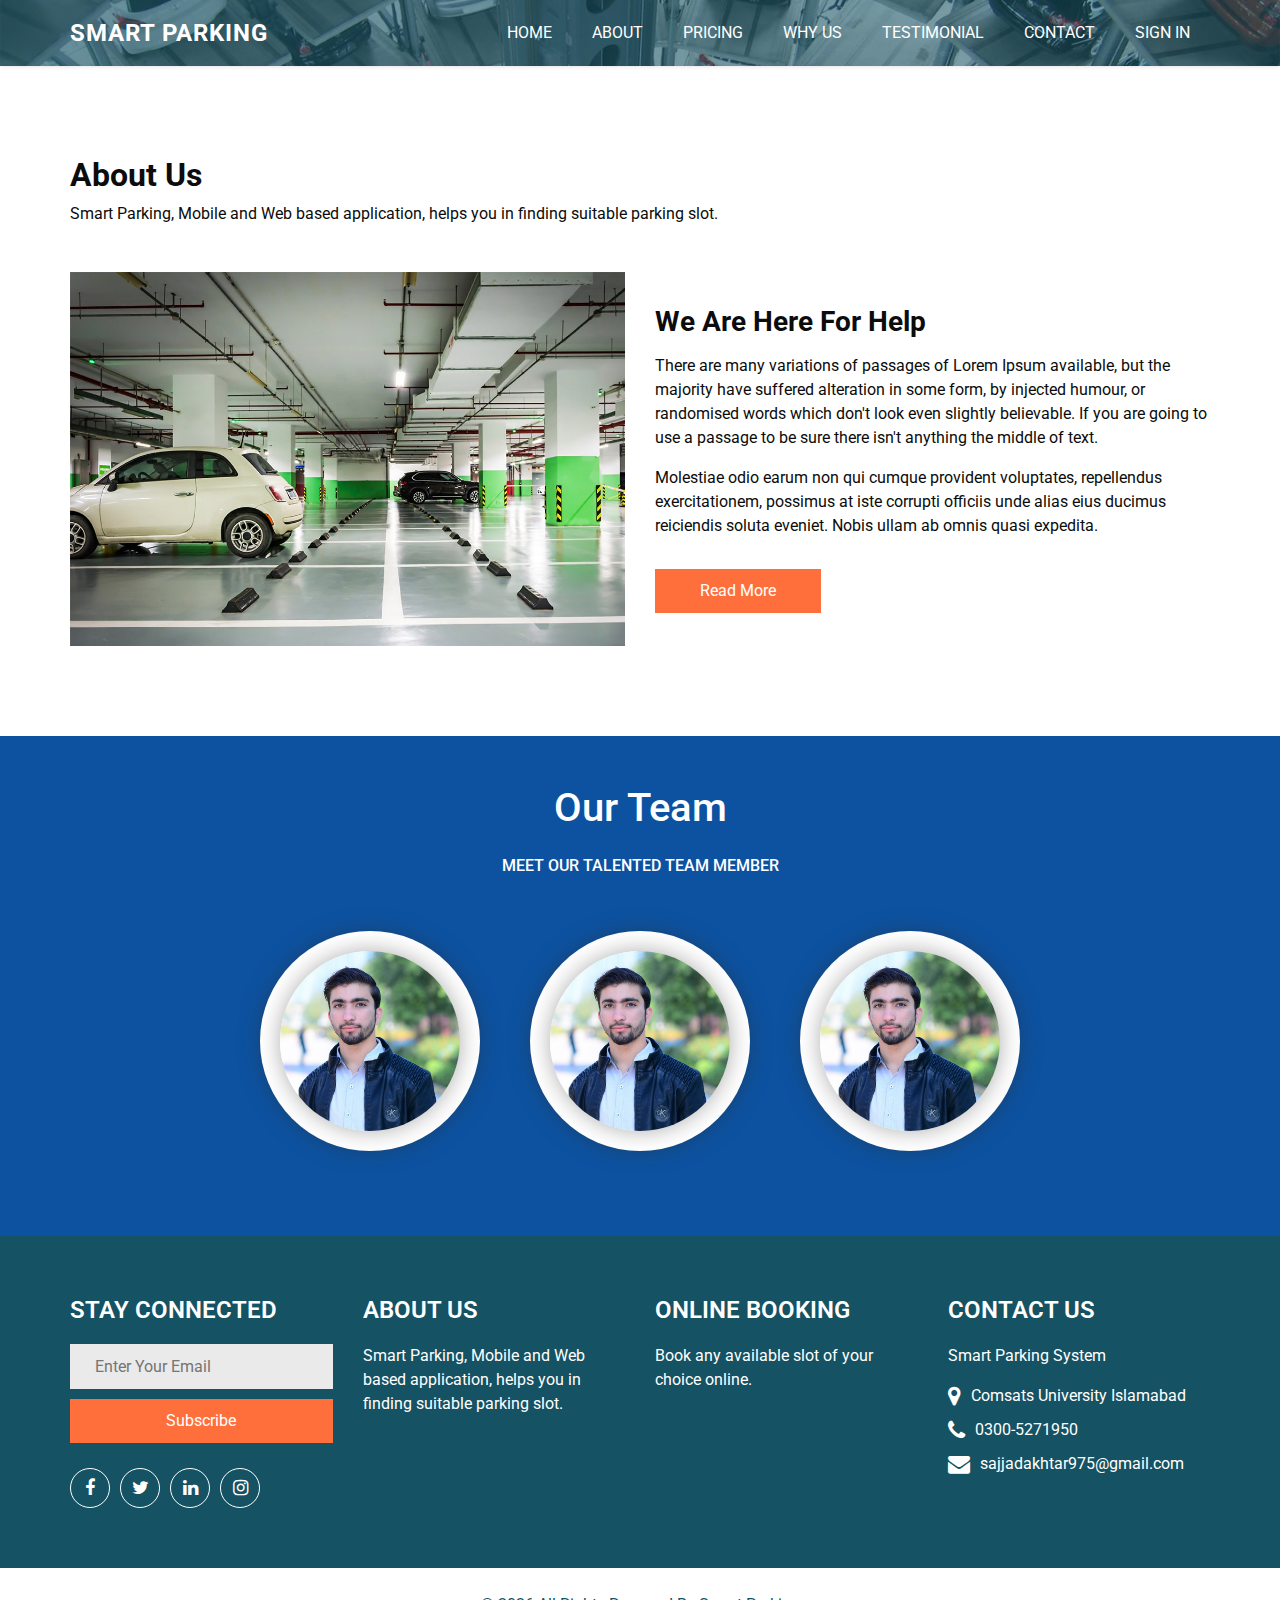
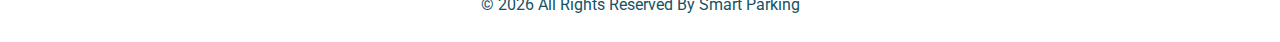
==== about.html @ 368580b0 "Smart Parking" ====
<!DOCTYPE html>
<html>

<head>
  <!-- Basic -->
  <meta charset="utf-8" />
  <meta http-equiv="X-UA-Compatible" content="IE=edge" />
  <!-- Mobile Metas -->
  <meta name="viewport" content="width=device-width, initial-scale=1, shrink-to-fit=no" />
  <!-- Site Metas -->
  <meta name="keywords" content="" />
  <meta name="description" content="" />
  <meta name="author" content="" />
  <link rel="shortcut icon" href="images/logo.png" type="image/x-icon">

  <title>Smart Parking</title>


  <!-- bootstrap core css -->
  <link rel="stylesheet" type="text/css" href="css/bootstrap.css" />

  <!-- fonts style -->
  <link href="https://fonts.googleapis.com/css2?family=Roboto:wght@400;500;700;900&display=swap" rel="stylesheet">

  <!-- nice selecy -->
  <link rel="stylesheet" href="css/nice-select.min.css">

  <!--owl slider stylesheet -->
  <link rel="stylesheet" type="text/css" href="https://cdnjs.cloudflare.com/ajax/libs/OwlCarousel2/2.3.4/assets/owl.carousel.min.css" />

  <!-- font awesome style -->
  <link href="css/font-awesome.min.css" rel="stylesheet" />

  <!-- Custom styles for this template -->
  <link href="css/style.css" rel="stylesheet" />
  <!-- responsive style -->
  <link href="css/responsive.css" rel="stylesheet" />

</head>

<body class="sub_page">

  <div class="hero_area">
    <div class="bg-box">
      <img src="images/slider-bg.jpg" alt="">
    </div>
    <!-- header section strats -->
    <header class="header_section">
      <div class="container">
        <nav class="navbar navbar-expand-lg custom_nav-container ">
          <a class="navbar-brand" href="index.html">
            <span>
              Smart Parking
            </span>
          </a>

          <button class="navbar-toggler" type="button" data-toggle="collapse" data-target="#navbarSupportedContent" aria-controls="navbarSupportedContent" aria-expanded="false" aria-label="Toggle navigation">
            <span class=""> </span>
          </button>

          <div class="collapse navbar-collapse" id="navbarSupportedContent">
            <ul class="navbar-nav  ">
              <li class="nav-item ">
                <a class="nav-link" href="index.html">Home <span class="sr-only">(current)</span></a>
              </li>
              <li class="nav-item">
                <a class="nav-link" href="about.html"> About</a>
              </li>
              <li class="nav-item">
                <a class="nav-link" href="pricing.html">Pricing</a>
              </li>
              <li class="nav-item">
                <a class="nav-link" href="why.html">Why Us</a>
              </li>
              <li class="nav-item">
                <a class="nav-link" href="testimonial.html">Testimonial</a>
              </li>
              <li class="nav-item">
                <a class="nav-link" href="contact.html">Contact</a>
              </li>
              <li class="nav-item">
                <a class="nav-link" href="http://localhost:3000/session/signin">Sign In</a>
              </li>
            </ul>
          </div>
        </nav>
      </div>
    </header>
    <!-- end header section -->
  </div>

  <!-- about section -->

  <section class="about_section layout_padding">
    <div class="container  ">
      <div class="heading_container ">
        <h2>
          About Us
        </h2>
        <p>
          Smart Parking, Mobile and Web based application, helps you in finding suitable parking slot.
        </p>
      </div>
      <div class="row">
        <div class="col-lg-6 ">
          <div class="img-box">
            <img src="images/about-img.jpg" alt="">
          </div>
        </div>
        <div class="col-lg-6">
          <div class="detail-box">
            <h3>
              We Are Here For Help
            </h3>
            <p>
              There are many variations of passages of Lorem Ipsum available, but the majority have suffered alteration
              in some form, by injected humour, or randomised words which don't look even slightly believable. If you
              are going to use a passage to be sure there isn't anything
              the middle of text.
            </p>
            <p>
              Molestiae odio earum non qui cumque provident voluptates, repellendus exercitationem, possimus at iste corrupti officiis unde alias eius ducimus reiciendis soluta eveniet. Nobis ullam ab omnis quasi expedita.
            </p>
            <a href="">
              Read More
            </a>
          </div>
        </div>
      </div>
    </div>
  </section>

  <section>
    <div class="myTeamContainer">
      <h1 class="text-white text-center pt-5">Our Team</h1>
      <h6 class="text-white text-center pt-3 pb-5">
        MEET OUR TALENTED TEAM MEMBER
      </h6>
      <div class="myTeam">
        <div class="profile-card">
          <div class="img">
            <img src="images/l.jpg" alt="" />
          </div>
          <div class="caption">
            <h3>Zulfiqar Ali</h3>
            <p>Supervisor</p>
            <div class="social-links">
              <div class="social_box">
                <a href="">
                  <i class="fa fa-facebook sicons" aria-hidden="true"></i>
                </a>
                <a href="">
                  <i class="fa fa-twitter sicons" aria-hidden="true"></i>
                </a>
                <a href="">
                  <i class="fa fa-linkedin sicons" aria-hidden="true"></i>
                </a>
                <a href="">
                  <i class="fa fa-instagram sicons" aria-hidden="true"></i>
                </a>
              </div>
            </div>
          </div>
        </div>
        <div class="profile-card">
          <div class="img">
            <img src="images/l.jpg" alt="" />
          </div>
          <div class="caption">
            <h3>Sajjad Akhtar</h3>
            <p>Full Stack Developer</p>
            <div class="social-links">
              <div class="social_box">
                <a href="">
                  <i class="fa fa-facebook sicons" aria-hidden="true"></i>
                </a>
                <a href="">
                  <i class="fa fa-twitter sicons" aria-hidden="true"></i>
                </a>
                <a href="">
                  <i class="fa fa-linkedin sicons" aria-hidden="true"></i>
                </a>
                <a href="">
                  <i class="fa fa-instagram sicons" aria-hidden="true"></i>
                </a>
              </div>
            </div>
          </div>
        </div>
        <div class="profile-card">
          <div class="img">
            <img src="images/l.jpg" alt="" />
          </div>
          <div class="caption">
            <h3>Umair Banaras</h3>
            <p>Android Developer</p>
            <div class="social-links">
              <div class="social_box">
                <a href="">
                  <i class="fa fa-facebook sicons" aria-hidden="true"></i>
                </a>
                <a href="">
                  <i class="fa fa-twitter sicons" aria-hidden="true"></i>
                </a>
                <a href="">
                  <i class="fa fa-linkedin sicons" aria-hidden="true"></i>
                </a>
                <a href="">
                  <i class="fa fa-instagram sicons" aria-hidden="true"></i>
                </a>
              </div>
            </div>
          </div>
        </div>
      </div>
    </div>
  </section>

  <!-- end about section -->

  <section class="info_section ">

    <div class="container">
      <div class="info_top ">
        <div class="row ">
          <div class="col-md-6 col-lg-3 info_col">
            <div class="info_form">
              <h4>
                Stay Connected
              </h4>
              <form action="">
                <input type="text" placeholder="Enter Your Email" />
                <button type="submit">
                  Subscribe
                </button>
              </form>
              <div class="social_box">
                <a href="">
                  <i class="fa fa-facebook" aria-hidden="true"></i>
                </a>
                <a href="">
                  <i class="fa fa-twitter" aria-hidden="true"></i>
                </a>
                <a href="">
                  <i class="fa fa-linkedin" aria-hidden="true"></i>
                </a>
                <a href="">
                  <i class="fa fa-instagram" aria-hidden="true"></i>
                </a>
              </div>
            </div>
          </div>
          <div class="col-md-6 col-lg-3 info_col ">
            <div class="info_detail">
              <h4>
                About Us
              </h4>
              <p>
                Smart Parking, Mobile and Web based application, helps you in finding suitable parking slot.
              </p>
            </div>
          </div>
          <div class="col-md-6 col-lg-3 info_col ">
            <div class="info_detail">
              <h4>
                Online Booking
              </h4>
              <p>
                Book any available slot of your choice online.
              </p>
            </div>
          </div>
          <div class="col-md-6 col-lg-3 info_col">
            <h4>
              Contact us
            </h4>
            <p>
              Smart Parking System
            </p>
            <div class="contact_nav">
              <a href="">
                <i class="fa fa-map-marker" aria-hidden="true"></i>
                <span>
                  Comsats University Islamabad
                </span>
              </a>
              <a href="">
                <i class="fa fa-phone" aria-hidden="true"></i>
                <span>
                  0300-5271950
                </span>
              </a>
              <a href="">
                <i class="fa fa-envelope" aria-hidden="true"></i>
                <span>
                  sajjadakhtar975@gmail.com
                </span>
              </a>
            </div>
          </div>
        </div>
      </div>
    </div>
  </section>
  <!-- end info_section -->
  <!-- footer section -->
  <footer class="footer_section">
    <div class="container">
      <p>
        &copy; <span id="displayYear"></span> All Rights Reserved By
        <a href="https://html.design/">Smart Parking</a>
      </p>
    </div>
  </footer>

  <!-- jQery -->
  <script src="js/jquery-3.4.1.min.js"></script>
  <!-- popper js -->
  <script src="https://cdn.jsdelivr.net/npm/popper.js@1.16.0/dist/umd/popper.min.js" integrity="sha384-Q6E9RHvbIyZFJoft+2mJbHaEWldlvI9IOYy5n3zV9zzTtmI3UksdQRVvoxMfooAo" crossorigin="anonymous">
  </script>
  <!-- nice select -->
  <script src="js/jquery.nice-select.min.js"></script>
  <!-- bootstrap js -->
  <script src="js/bootstrap.js"></script>
  <!-- owl slider -->
  <script src="https://cdnjs.cloudflare.com/ajax/libs/OwlCarousel2/2.3.4/owl.carousel.min.js">
  </script>
  <!-- custom js -->
  <script src="js/custom.js"></script>


</body>

</html>
---- css/style.css ----
body {
  font-family: "Roboto", sans-serif;
  color: #0c0c0c;
  background-color: #ffffff;
  overflow-x: hidden;
}

.layout_padding {
  padding: 90px 0;
}

.layout_padding2 {
  padding: 75px 0;
}

.layout_padding2-top {
  padding-top: 75px;
}

.layout_padding2-bottom {
  padding-bottom: 75px;
}

.layout_padding-top {
  padding-top: 90px;
}

.layout_padding-bottom {
  padding-bottom: 90px;
}

.heading_container {
  display: -webkit-box;
  display: -ms-flexbox;
  display: flex;
  -webkit-box-orient: vertical;
  -webkit-box-direction: normal;
      -ms-flex-direction: column;
          flex-direction: column;
  -webkit-box-align: start;
      -ms-flex-align: start;
          align-items: flex-start;
}

.heading_container h2 {
  position: relative;
  font-weight: bold;
}

.heading_container.heading_center {
  -webkit-box-align: center;
      -ms-flex-align: center;
          align-items: center;
  text-align: center;
}

a,
a:hover,
a:focus {
  text-decoration: none;
}

a:hover,
a:focus {
  color: initial;
}

.btn,
.btn:focus {
  outline: none !important;
  -webkit-box-shadow: none;
          box-shadow: none;
}

/*header section*/
.hero_area {
  position: relative;
  min-height: 100vh;
  display: -webkit-box;
  display: -ms-flexbox;
  display: flex;
  -webkit-box-orient: vertical;
  -webkit-box-direction: normal;
      -ms-flex-direction: column;
          flex-direction: column;
}

.bg-box {
  position: absolute;
  top: 0;
  left: 0;
  width: 100%;
  height: 100%;
  overflow: hidden;
  z-index: -1;
}

.bg-box img {
  width: 100%;
  height: 100%;
  -o-object-fit: cover;
     object-fit: cover;
}

.bg-box::before {
  content: "";
  position: absolute;
  top: 0;
  left: 0;
  width: 100%;
  height: 100%;
  background: -webkit-gradient(linear, left top, right top, from(rgba(21, 82, 99, 0.65)), to(rgba(21, 82, 99, 0.55)));
  background: linear-gradient(to right, rgba(21, 82, 99, 0.65), rgba(21, 82, 99, 0.55));
}

.sub_page .hero_area {
  min-height: auto;
}

.sub_page .header_section {
  margin-top: 0;
  -webkit-box-shadow: 0 0 5px 0 rgba(0, 0, 0, 0.15);
          box-shadow: 0 0 5px 0 rgba(0, 0, 0, 0.15);
}

.header_section {
  padding: 10px 0;
}

.header_section .container-fluid {
  padding-right: 25px;
  padding-left: 25px;
}

.navbar-brand span {
  color: #ffffff;
  font-size: 24px;
  text-transform: uppercase;
  letter-spacing: 1px;
  font-weight: bold;
}

.custom_nav-container {
  padding: 0;
}

.custom_nav-container .navbar-nav {
  margin-left: auto;
}

.custom_nav-container .navbar-nav .nav-item .nav-link {
  padding: 7px 20px;
  color: #ffffff;
  text-align: center;
  text-transform: uppercase;
}

.custom_nav-container .navbar-nav .nav-item.active .nav-link {
  background-color: #ff6f3c;
}

.custom_nav-container .nav_search-btn {
  width: 35px;
  height: 35px;
  padding: 0;
  border: none;
  color: #ffffff;
}

.custom_nav-container .nav_search-btn:hover {
  color: #ff6f3c;
}

.custom_nav-container .navbar-toggler {
  outline: none;
}

.custom_nav-container .navbar-toggler {
  padding: 0;
  width: 37px;
  height: 42px;
  -webkit-transition: all 0.3s;
  transition: all 0.3s;
}

.custom_nav-container .navbar-toggler span {
  display: block;
  width: 35px;
  height: 4px;
  background-color: #ffffff;
  margin: 7px 0;
  -webkit-transition: all 0.3s;
  transition: all 0.3s;
  position: relative;
  border-radius: 5px;
  transition: all 0.3s;
}

.custom_nav-container .navbar-toggler span::before, .custom_nav-container .navbar-toggler span::after {
  content: "";
  position: absolute;
  left: 0;
  height: 100%;
  width: 100%;
  background-color: #ffffff;
  top: -10px;
  border-radius: 5px;
  -webkit-transition: all 0.3s;
  transition: all 0.3s;
}

.custom_nav-container .navbar-toggler span::after {
  top: 10px;
}

.custom_nav-container .navbar-toggler[aria-expanded="true"] {
  -webkit-transform: rotate(360deg);
          transform: rotate(360deg);
}

.custom_nav-container .navbar-toggler[aria-expanded="true"] span {
  -webkit-transform: rotate(45deg);
          transform: rotate(45deg);
}

.custom_nav-container .navbar-toggler[aria-expanded="true"] span::before, .custom_nav-container .navbar-toggler[aria-expanded="true"] span::after {
  -webkit-transform: rotate(90deg);
          transform: rotate(90deg);
  top: 0;
}

.custom_nav-container .navbar-toggler[aria-expanded="true"] .s-1 {
  -webkit-transform: rotate(45deg);
          transform: rotate(45deg);
  margin: 0;
  margin-bottom: -4px;
}

.custom_nav-container .navbar-toggler[aria-expanded="true"] .s-2 {
  display: none;
}

.custom_nav-container .navbar-toggler[aria-expanded="true"] .s-3 {
  -webkit-transform: rotate(-45deg);
          transform: rotate(-45deg);
  margin: 0;
  margin-top: -4px;
}

.custom_nav-container .navbar-toggler[aria-expanded="false"] .s-1,
.custom_nav-container .navbar-toggler[aria-expanded="false"] .s-2,
.custom_nav-container .navbar-toggler[aria-expanded="false"] .s-3 {
  -webkit-transform: none;
          transform: none;
}

.quote_btn-container {
  display: -webkit-box;
  display: -ms-flexbox;
  display: flex;
  -webkit-box-align: center;
      -ms-flex-align: center;
          align-items: center;
}

.quote_btn-container a {
  color: #000000;
  text-transform: uppercase;
}

.quote_btn-container a span {
  margin-left: 5px;
}

.quote_btn-container a:hover {
  color: #155263;
}

.quote_btn-container .quote_btn {
  display: inline-block;
  padding: 5px 25px;
  background-color: #ff6f3c;
  color: #ffffff;
  border-radius: 5px;
  -webkit-transition: all 0.3s;
  transition: all 0.3s;
  border: none;
}

.quote_btn-container .quote_btn:hover {
  background-color: #ef3e00;
}

/*end header section*/
/* slider section */
.slider_section {
  -webkit-box-flex: 1;
      -ms-flex: 1;
          flex: 1;
  display: -webkit-box;
  display: -ms-flexbox;
  display: flex;
  -webkit-box-align: center;
      -ms-flex-align: center;
          align-items: center;
  padding: 90px 0 145px 0;
  position: relative;
}

.slider_section .row {
  -webkit-box-align: center;
      -ms-flex-align: center;
          align-items: center;
}

.slider_section .find_form_container {
  /* nice select */
  /* end nice select */
}

.slider_section .find_form_container .form-group {
  margin: 15px;
  position: relative;
  -webkit-box-shadow: 0 0 2px 0 rgba(0, 0, 0, 0.1);
          box-shadow: 0 0 2px 0 rgba(0, 0, 0, 0.1);
}

.slider_section .find_form_container .input-group-text {
  width: 50px;
  display: -webkit-box;
  display: -ms-flexbox;
  display: flex;
  -webkit-box-pack: center;
      -ms-flex-pack: center;
          justify-content: center;
  -webkit-box-align: center;
      -ms-flex-align: center;
          align-items: center;
  background-color: #f7f8f3;
  border: none;
}

.slider_section .find_form_container label {
  color: #fff;
}

.slider_section .find_form_container .form-control {
  height: 50px;
  outline: none;
  border: none;
  position: relative;
  -webkit-box-shadow: none;
          box-shadow: none;
  background-color: #f7f8f3;
}

.slider_section .find_form_container .form-control::-webkit-input-placeholder {
  font-size: 14px;
}

.slider_section .find_form_container .form-control:-ms-input-placeholder {
  font-size: 14px;
}

.slider_section .find_form_container .form-control::-ms-input-placeholder {
  font-size: 14px;
}

.slider_section .find_form_container .form-control::placeholder {
  font-size: 14px;
}

.slider_section .find_form_container .form-control.nice-select {
  line-height: 39px;
}

.slider_section .find_form_container .nice-select ul {
  width: 100%;
  padding: 0;
}

.slider_section .find_form_container .nice-select::after {
  right: 15px;
  border: none;
  border-top: 5px solid #ccc;
  border-right: 5px solid transparent;
  border-bottom: 0;
  border-left: 5px solid transparent;
  -webkit-transform: rotate(0deg);
          transform: rotate(0deg);
}

.slider_section .find_form_container .nice-select.open::after {
  -webkit-transform: rotate(-180deg);
          transform: rotate(-180deg);
}

.slider_section .find_form_container .btn-box {
  display: -webkit-box;
  display: -ms-flexbox;
  display: flex;
  -webkit-box-pack: center;
      -ms-flex-pack: center;
          justify-content: center;
  margin-top: 25px;
}

.slider_section .find_form_container .btn-box button {
  display: inline-block;
  padding: 12px 50px;
  background-color: #ff6f3c;
  color: #ffffff;
  border-radius: 45x;
  -webkit-transition: all 0.3s;
  transition: all 0.3s;
  border: none;
}

.slider_section .find_form_container .btn-box button:hover {
  background-color: #ef3e00;
}

.slider_section #customCarousel1 {
  width: 100%;
  position: unset;
}

.slider_section .detail-box {
  color: #155263;
  text-align: center;
}

.slider_section .detail-box h1 {
  font-weight: bold;
  text-transform: uppercase;
  margin-bottom: 10px;
  color: #ffffff;
}

.slider_section .detail-box p {
  color: #ffffff;
  font-size: 15px;
  font-weight: 300;
}

.slider_section .detail-box .btn-box {
  display: -webkit-box;
  display: -ms-flexbox;
  display: flex;
  margin: 0 -5px;
  margin-top: 30px;
}

.slider_section .detail-box .btn-box a {
  margin: 5px;
  text-align: center;
  width: 165px;
}

.slider_section .detail-box .btn-box .btn1 {
  display: inline-block;
  padding: 10px 15px;
  background-color: #ffffff;
  color: #000000;
  border-radius: 0;
  -webkit-transition: all 0.3s;
  transition: all 0.3s;
  border: none;
}

.slider_section .detail-box .btn-box .btn1:hover {
  background-color: #d9d9d9;
}

.slider_section .detail-box .btn-box .btn2 {
  display: inline-block;
  padding: 10px 15px;
  background-color: #ff6f3c;
  color: #ffffff;
  border-radius: 0;
  -webkit-transition: all 0.3s;
  transition: all 0.3s;
  border: none;
}

.slider_section .detail-box .btn-box .btn2:hover {
  background-color: #ef3e00;
}

.slider_section .img-box img {
  width: 100%;
}

.slider_section .carousel-indicators {
  position: unset;
  margin: 0;
  -webkit-box-pack: center;
      -ms-flex-pack: center;
          justify-content: center;
  -webkit-box-align: center;
      -ms-flex-align: center;
          align-items: center;
  margin-top: 45px;
}

.slider_section .carousel-indicators li {
  background-color: #ffffff;
  width: 12px;
  height: 12px;
  border-radius: 100%;
  opacity: 1;
  border: 1px solid #ffffff;
  text-indent: unset;
  background-clip: unset;
  -webkit-transition: all 0.2s;
  transition: all 0.2s;
}

.slider_section .carousel-indicators li.active {
  width: 20px;
  height: 20px;
  background-color: transparent;
}

.about_section .heading_container {
  margin-bottom: 30px;
}

.about_section .row {
  -webkit-box-align: center;
      -ms-flex-align: center;
          align-items: center;
}

.about_section .img-box img {
  max-width: 100%;
}

.about_section .detail-box h3 {
  font-weight: bold;
}

.about_section .detail-box p {
  margin-top: 15px;
}

.about_section .detail-box a {
  display: inline-block;
  padding: 10px 45px;
  background-color: #ff6f3c;
  color: #ffffff;
  border-radius: 0px;
  -webkit-transition: all 0.3s;
  transition: all 0.3s;
  border: none;
  margin-top: 15px;
}

.about_section .detail-box a:hover {
  background-color: #ef3e00;
}

.why_section .box {
  -webkit-box-flex: 1;
      -ms-flex: 1;
          flex: 1;
  display: -webkit-box;
  display: -ms-flexbox;
  display: flex;
  -webkit-box-orient: vertical;
  -webkit-box-direction: normal;
      -ms-flex-direction: column;
          flex-direction: column;
  margin-top: 45px;
  background: #155263;
  color: #ffffff;
  padding: 25px;
}

.why_section .box .img-box {
  width: 105px;
  height: 105px;
  display: -webkit-box;
  display: -ms-flexbox;
  display: flex;
  -webkit-box-pack: center;
      -ms-flex-pack: center;
          justify-content: center;
  -webkit-box-align: center;
      -ms-flex-align: center;
          align-items: center;
  background-color: #ffffff;
  border-radius: 100%;
  -webkit-transition: all 0.3s;
  transition: all 0.3s;
}

.why_section .box .img-box img {
  width: 55px;
}

.why_section .box .detail-box {
  margin-top: 20px;
}

.why_section .box .detail-box h4 {
  font-weight: bold;
  font-size: 22px;
}

.why_section .box .detail-box p {
  margin-bottom: 0;
}

.why_section .box.active .img-box, .why_section .box:hover .img-box {
  -webkit-transform: scale(1.2);
          transform: scale(1.2);
}

.pricing_section {
  position: relative;
}

.pricing_section .heading_container {
  color: #ffffff;
}

.pricing_section .box {
  background: #ffffff;
  text-align: center;
  padding: 25px;
  border-radius: 15px;
  margin-top: 75px;
  position: relative;
  overflow: hidden;
}

.pricing_section .box * {
  position: relative;
  z-index: 1;
}

.pricing_section .box::before {
  content: "";
  position: absolute;
  top: -100px;
  left: 50%;
  width: 400px;
  height: 400px;
  background: #ff6f3c;
  border-radius: 100%;
  -webkit-transform: translate(-50%, -50%);
          transform: translate(-50%, -50%);
}

.pricing_section .box .price {
  font-size: 2rem;
  font-weight: bold;
  color: #ffffff;
  margin-bottom: 65px;
}

.pricing_section .box a {
  color: #155263;
}

.pricing_section .box.box-center {
  margin-top: 45px;
}

.client_section .heading_container {
  margin-bottom: 25px;
}

.client_section .box {
  display: -webkit-box;
  display: -ms-flexbox;
  display: flex;
  -webkit-box-orient: vertical;
  -webkit-box-direction: normal;
      -ms-flex-direction: column;
          flex-direction: column;
  margin: 15px;
}

.client_section .box .detail-box {
  margin-bottom: 15px;
  position: relative;
}

.client_section .box .detail-box p {
  position: relative;
  z-index: 1;
}

.client_section .box .detail-box::before, .client_section .box .detail-box::after {
  font-family: FontAwesome;
  display: inline-block;
  padding-right: 6px;
  vertical-align: middle;
  position: absolute;
  font-size: 68px;
  color: #e0e0e0;
}

.client_section .box .detail-box::before {
  content: "\f10d";
  top: -25px;
  left: -10px;
}

.client_section .box .detail-box::after {
  content: "\f10e";
  bottom: -25px;
  right: 0;
}

.client_section .box .client_id {
  display: -webkit-box;
  display: -ms-flexbox;
  display: flex;
  -webkit-box-align: center;
      -ms-flex-align: center;
          align-items: center;
}

.client_section .box .client_id .img-box {
  position: relative;
  width: 100px;
  height: 100px;
}

.client_section .box .client_id .img-box img {
  width: 100%;
  border-radius: 100%;
  border: 5px solid #155263;
}

.client_section .box .client_id .name {
  margin-left: 15px;
}

.client_section .box .client_id .name h6 {
  color: #23242a;
  font-size: 18px;
  margin-bottom: 0;
}

.client_section .box .client_id .name p {
  margin-bottom: 0;
}

.client_section .owl-carousel .owl-nav {
  display: -webkit-box;
  display: -ms-flexbox;
  display: flex;
  margin-top: 45px;
  padding: 0 15px;
}

.client_section .owl-carousel .owl-nav .owl-prev,
.client_section .owl-carousel .owl-nav .owl-next {
  width: 45px;
  height: 45px;
  background-color: #ff6f3c;
  color: #ffffff;
  outline: none;
  bottom: 0px;
  font-size: 24px;
  margin-right: 10px;
}

.info_section {
  background-color: #155263;
  color: #ffffff;
  padding-top: 60px;
  padding-bottom: 25px;
}

.info_section .info_col {
  margin-bottom: 35px;
}

.info_section .contact_nav {
  display: -webkit-box;
  display: -ms-flexbox;
  display: flex;
  -webkit-box-orient: vertical;
  -webkit-box-direction: normal;
      -ms-flex-direction: column;
          flex-direction: column;
  -webkit-box-align: start;
      -ms-flex-align: start;
          align-items: flex-start;
}

.info_section .contact_nav a {
  -webkit-box-flex: 1;
      -ms-flex: 1;
          flex: 1;
  margin: 0;
  display: -webkit-box;
  display: -ms-flexbox;
  display: flex;
  -webkit-box-align: center;
      -ms-flex-align: center;
          align-items: center;
  color: #ffffff;
  margin-bottom: 10px;
}

.info_section .contact_nav a i {
  font-size: 22px;
  margin-right: 10px;
}

.info_section .contact_nav a:hover {
  color: #ff6f3c;
}

.info_section h4 {
  text-transform: uppercase;
  position: relative;
  margin-bottom: 20px;
  color: #ffffff;
  font-weight: 600;
}

.info_section .social_box {
  width: 100%;
  display: -webkit-box;
  display: -ms-flexbox;
  display: flex;
  margin-top: 25px;
}

.info_section .social_box a {
  display: -webkit-box;
  display: -ms-flexbox;
  display: flex;
  -webkit-box-pack: center;
      -ms-flex-pack: center;
          justify-content: center;
  -webkit-box-align: center;
      -ms-flex-align: center;
          align-items: center;
  border-radius: 100%;
  width: 40px;
  height: 40px;
  border: 1px solid #ffffff;
  color: #ffffff;
  font-size: 18px;
  margin-right: 10px;
}

.info_section .social_box a:hover {
  color: #ff6f3c;
  border-color: #ff6f3c;
}

.info_section .info_form input {
  width: 100%;
  border: none;
  height: 45px;
  margin-bottom: 10px;
  padding-left: 25px;
  background-color: #eaeaea;
  outline: none;
  color: #101010;
}

.info_section .info_form button {
  width: 100%;
  display: inline-block;
  padding: 10px 45px;
  background-color: #ff6f3c;
  color: #ffffff;
  border-radius: 0px;
  -webkit-transition: all 0.3s;
  transition: all 0.3s;
  border: none;
}

.info_section .info_form button:hover {
  background-color: #ef3e00;
}

/* footer section*/
.footer_section {
  position: relative;
  background-color: #ffffff;
  text-align: center;
}

.footer_section p {
  color: #155263;
  padding: 25px 0;
  margin: 0;
}

.footer_section p a {
  color: inherit;
}
/*# sourceMappingURL=style.css.map */

.myTeamContainer{
  width: 100%;
  height: 500px;
  background-color: #0c52a1;
}

.myTeam{
  display: flex;
  justify-content: center;
  align-items: center;
}

.profile-card{
  width: 220px;
  height: 220px;
  background: #fff;
  padding: 20px;
  border-radius: 50%;
  box-shadow: 0 0 22px #3336;    
  position: relative;
  transition: .6s;
  margin: 0 25px;
}

.profile-card .img{
  position: relative;
  width: 100%;
  height: 100%;
  transition: .6s;
  z-index: 99;
}

.img img{
  width: 100%;
  border-radius: 50%;
  box-shadow: 0 0 22px #3336;
  transition: .6s;
}

.profile-card:hover{
  border-radius: 10px;
  height: 260px;
}

.profile-card:hover img{
  border-radius: 10px;
}

.profile-card:hover .img {
  transform: translateY(-60px);

}

.caption{
  text-align: center;
  transform: translateY(-80px);
  opacity: 0;
  transition: .6s;
}

.social-links .sicons:hover .sicons{
  color: #0c52a1;
  cursor: pointer;
}

.profile-card:hover .caption{
  opacity: 1;
}

.caption .social-links .sicons{
  color: #333;
  margin-right: 8px;
  font-size: 18px;
  transition: .6s;
}

.caption p{
  font-size: 16px;
  color: #0c52a1;
  margin: 2px 0 6px 0;

}

.caption h3{
  font-size: 21px;

}


.mainDiv{
  background: #095a55;
  background: linear-gradient(90deg, rgba(75, 0, 130, 1) 0%, rgba(0, 255, 255, 1) 85%);
  display: flex;
  justify-content: center;
  align-items: center;
  min-height: 100vh;
}

.contact{
  min-width: 900px;
  min-height: 450px;
  display: flex;
  z-index: 1000;
  position: relative;
}

.contact .contactInfo{
  position: absolute;
  width: 300px;
  height: calc(100% - 80px);
  top: 40px;
  background: #095a85;
  padding: 40px;
  z-index: 1;
  display: flex;
  justify-content: center;
  flex-direction: column;
}

.contact .contactForm{
  position: absolute;
  height: auto;
  width: calc(100% - 150px);
  padding: 70px 50px;
  padding-left: 250px;
  margin-left: 150px;
  background-color: #fff;
  color: #000;
}

.fbicon{
  transition: transform .6s;
}

.fbicon:hover{
  transform: scale(1.5);
  transform: rotate('360deg');
}

.socialsIcons{
  display: flex;
  justify-content: space-between;
}

.aaaa {
  display: flex;
  /* background-color: rgb(39, 38, 38); */
  background-color: #fff;
  margin-right: 10px;
  border-radius: 50%;
  padding: 12px;
  width: 40px;
  height: 40px;
  justify-content: center;
  align-items: center;
  /* color: gray; */
  color: #000;
}

.facebook:hover {
  color: #fff;
  transform: rotate(360deg);
  border: 5px solid #3b5998;
  box-shadow: 0 0 15px #3b5998;
  transition: all 0.5s ease;
}

.facebook:hover .iconss {
  color: #3b5998;
  text-shadow: 0 0 15px #3b5998;
  transition: all 0.5s ease;
}

.instagram:hover {
  color: #fff;
  transform: rotate(360deg);
  border: 5px solid #bc2a8d;
  box-shadow: 0 0 15px #bc2a8d;
  transition: all 0.5s ease;
}

.instagram:hover .iconss {
  color: #bc2a8d;
  text-shadow: 0 0 15px #bc2a8d;
  transition: all 0.5s ease;
}

.twitter:hover {
  color: #fff;
  transform: rotate(360deg);
  border: 5px solid #00aced;
  box-shadow: 0 0 15px #00aced;
  transition: all 0.5s ease;
}

.twitter:hover .iconss {
  color: #00aced;
  text-shadow: 0 0 15px #00aced;
  transition: all 0.5s ease;
}

.iconsss {
  background-color: #fff;
  padding: 8px;
  border-radius: 50%;
  width: 30px;
  height: 30px;
  margin-right: 10px;
}

.iconContainer {
  display: flex;
  justify-content: center;
  align-items: center;
}

.aaa {
  display: flex;
  justify-content: center;
  align-items: center;
}

.email {
  display: flex;
  justify-content: center;
  align-items: center;
}

.address {
  display: flex;
  align-items: center;
}

.phoneDiv {
  display: flex;
  align-items: center;
}

.icon {
  color: #fff;
  margin-right: 10px;
}

.input {
  border: none;
  border-bottom: 1px solid lightgray;
  margin-bottom: 10px;
}

.heading {
  margin-bottom: 50px;
  margin-top: 20px;
}
---- css/responsive.css ----
@media (max-width: 1300px) {}

@media (max-width: 1120px) {}

@media (max-width: 992px) {
  .hero_area {
    min-height: auto;
  }

  .custom_nav-container .form-inline {
    justify-content: center;
  }

  .custom_nav-container .navbar-nav .nav-item .nav-link {
    padding: 5px 15px;
  }

  .custom_nav-container .navbar-nav {
    padding-top: 15px;
    align-items: center;
    text-align: center;
  }

  .custom_nav-container .navbar-nav .nav-item .nav-link {
    padding: 5px 25px;
    margin: 5px 0;
  }

  .about_section .detail-box {
    margin-top: 45px;
  }

  .pricing_section .box {
    margin-top: 45px;
  }
}

@media (max-width: 768px) {
  .info_section .contact_nav {
    flex-direction: column;
    align-items: flex-start;
    padding-top: 0;
  }

  .info_section .contact_nav a:not(:nth-last-child(1)) {
    margin-bottom: 25px;
  }

  .info_section .contact_nav a {
    align-items: flex-start;
    text-align: left;
  }

  .info_section .info_top {
    padding: 0;
  }

  .info_section .info_top .row>div {
    margin-bottom: 35px;
  }
}

@media (max-width: 576px) {}

@media (max-width: 480px) {
  .slider_section .detail-box h1 {
    font-size: 2rem;
  }

}

@media (max-width: 420px) {}

@media (max-width: 376px) {}

@media (min-width: 1200px) {
  .container {
    max-width: 1170px;
  }
}
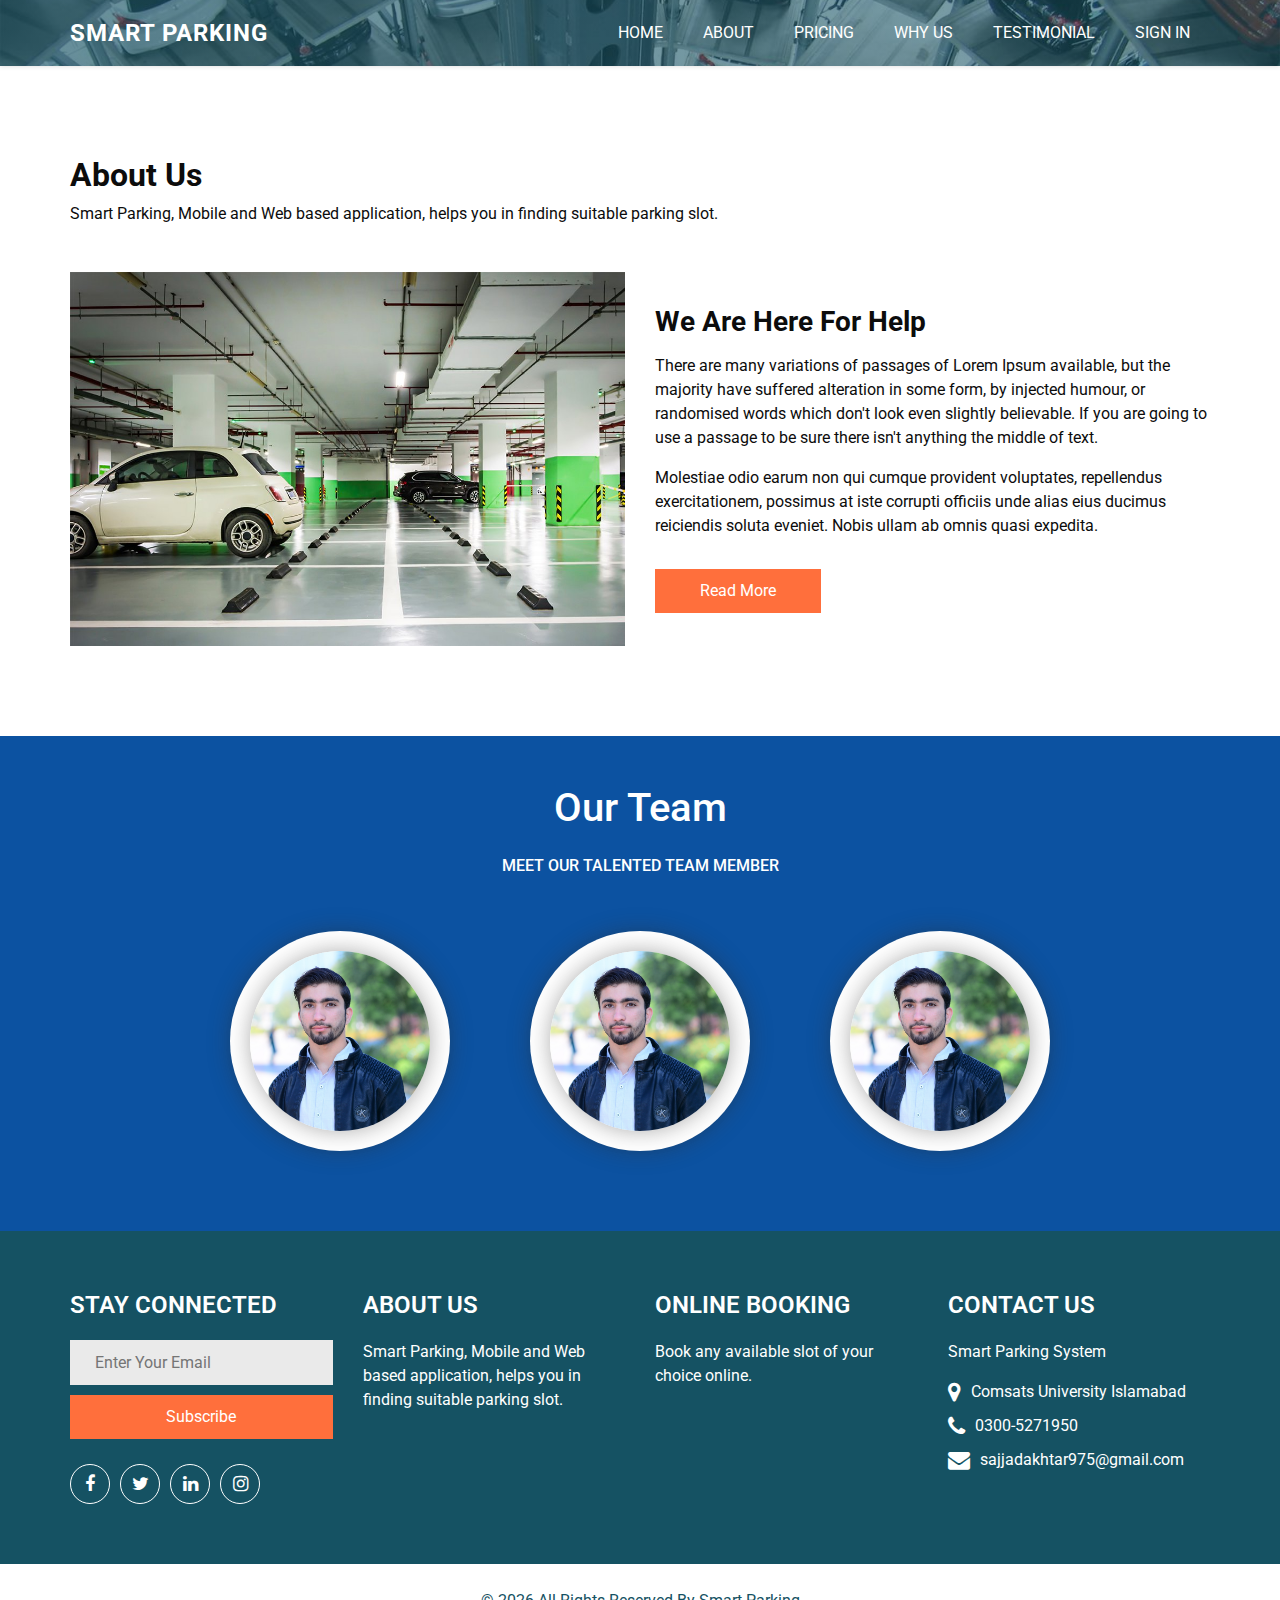
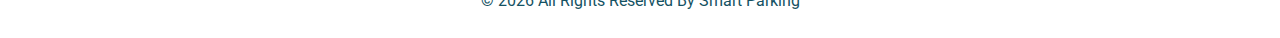
==== commit 7b76dc68: "Smart Parking Last" ====
--- a/about.html
+++ b/about.html
@@ -74,9 +74,6 @@
               </li>
               <li class="nav-item">
                 <a class="nav-link" href="testimonial.html">Testimonial</a>
-              </li>
-              <li class="nav-item">
-                <a class="nav-link" href="contact.html">Contact</a>
               </li>
               <li class="nav-item">
                 <a class="nav-link" href="http://localhost:3000/session/signin">Sign In</a>
@@ -137,77 +134,86 @@
         MEET OUR TALENTED TEAM MEMBER
       </h6>
       <div class="myTeam">
-        <div class="profile-card">
-          <div class="img">
-            <img src="images/l.jpg" alt="" />
-          </div>
-          <div class="caption">
-            <h3>Zulfiqar Ali</h3>
-            <p>Supervisor</p>
-            <div class="social-links">
-              <div class="social_box">
-                <a href="">
-                  <i class="fa fa-facebook sicons" aria-hidden="true"></i>
-                </a>
-                <a href="">
-                  <i class="fa fa-twitter sicons" aria-hidden="true"></i>
-                </a>
-                <a href="">
-                  <i class="fa fa-linkedin sicons" aria-hidden="true"></i>
-                </a>
-                <a href="">
-                  <i class="fa fa-instagram sicons" aria-hidden="true"></i>
-                </a>
-              </div>
-            </div>
-          </div>
-        </div>
-        <div class="profile-card">
-          <div class="img">
-            <img src="images/l.jpg" alt="" />
-          </div>
-          <div class="caption">
-            <h3>Sajjad Akhtar</h3>
-            <p>Full Stack Developer</p>
-            <div class="social-links">
-              <div class="social_box">
-                <a href="">
-                  <i class="fa fa-facebook sicons" aria-hidden="true"></i>
-                </a>
-                <a href="">
-                  <i class="fa fa-twitter sicons" aria-hidden="true"></i>
-                </a>
-                <a href="">
-                  <i class="fa fa-linkedin sicons" aria-hidden="true"></i>
-                </a>
-                <a href="">
-                  <i class="fa fa-instagram sicons" aria-hidden="true"></i>
-                </a>
-              </div>
-            </div>
-          </div>
-        </div>
-        <div class="profile-card">
-          <div class="img">
-            <img src="images/l.jpg" alt="" />
-          </div>
-          <div class="caption">
-            <h3>Umair Banaras</h3>
-            <p>Android Developer</p>
-            <div class="social-links">
-              <div class="social_box">
-                <a href="">
-                  <i class="fa fa-facebook sicons" aria-hidden="true"></i>
-                </a>
-                <a href="">
-                  <i class="fa fa-twitter sicons" aria-hidden="true"></i>
-                </a>
-                <a href="">
-                  <i class="fa fa-linkedin sicons" aria-hidden="true"></i>
-                </a>
-                <a href="">
-                  <i class="fa fa-instagram sicons" aria-hidden="true"></i>
-                </a>
+        <div class="row">
+          <div class="col-md-4 col-sm-4 col-lg-4 col-xl-4 col-12">
+            <div class="profile-card">
+              <div class="img">
+                <img src="images/l.jpg" alt="" />
+              </div>
+              <div class="caption">
+                <h3>Zulfiqar Ali</h3>
+                <p>Supervisor</p>
+                <div class="social-links">
+                  <div class="social_box">
+                    <a href="">
+                      <i class="fa fa-facebook sicons" aria-hidden="true"></i>
+                    </a>
+                    <a href="">
+                      <i class="fa fa-twitter sicons" aria-hidden="true"></i>
+                    </a>
+                    <a href="">
+                      <i class="fa fa-linkedin sicons" aria-hidden="true"></i>
+                    </a>
+                    <a href="">
+                      <i class="fa fa-instagram sicons" aria-hidden="true"></i>
+                    </a>
+                  </div>
+                </div>
+              </div>
+            </div>
+          </div>
+          <div class="col-md-4 col-sm-4 col-lg-4 col-xl-4 col-12">
+            <div class="profile-card">
+              <div class="img">
+                <img src="images/l.jpg" alt="" />
+              </div>
+              <div class="caption">
+                <h3>Sajjad Akhtar</h3>
+                <p>Full Stack Developer</p>
+                <div class="social-links">
+                  <div class="social_box">
+                    <a href="">
+                      <i class="fa fa-facebook sicons" aria-hidden="true"></i>
+                    </a>
+                    <a href="">
+                      <i class="fa fa-twitter sicons" aria-hidden="true"></i>
+                    </a>
+                    <a href="">
+                      <i class="fa fa-linkedin sicons" aria-hidden="true"></i>
+                    </a>
+                    <a href="">
+                      <i class="fa fa-instagram sicons" aria-hidden="true"></i>
+                    </a>
+                  </div>
+                </div>
+              </div>
+            </div>
+          </div>
+          
+          <div class="col-md-4 col-sm-4 col-lg-4 col-xl-4 col-12">
+            <div class="profile-card">
+              <div class="img">
+                <img src="images/l.jpg" alt="" />
+              </div>
+              <div class="caption">
+                <h3>Umair Banaras</h3>
+                <p>Android Developer</p>
+                <div class="social-links">
+                  <div class="social_box">
+                    <a href="">
+                      <i class="fa fa-facebook sicons" aria-hidden="true"></i>
+                    </a>
+                    <a href="">
+                      <i class="fa fa-twitter sicons" aria-hidden="true"></i>
+                    </a>
+                    <a href="">
+                      <i class="fa fa-linkedin sicons" aria-hidden="true"></i>
+                    </a>
+                    <a href="">
+                      <i class="fa fa-instagram sicons" aria-hidden="true"></i>
+                    </a>
+                  </div>
+                </div>
               </div>
             </div>
           </div>
--- a/css/style.css
+++ b/css/style.css
@@ -905,14 +905,16 @@
 
 .myTeamContainer{
   width: 100%;
-  height: 500px;
   background-color: #0c52a1;
+  padding-bottom: 60px;
 }
 
 .myTeam{
   display: flex;
-  justify-content: center;
-  align-items: center;
+    /* flex-direction: row; */
+    flex-wrap: wrap;
+    justify-content: center;
+    align-items: center;
 }
 
 .profile-card{
@@ -925,6 +927,7 @@
   position: relative;
   transition: .6s;
   margin: 0 25px;
+  margin-bottom: 20px;
 }
 
 .profile-card .img{
--- a/css/responsive.css
+++ b/css/responsive.css
@@ -58,6 +58,7 @@
   .info_section .info_top .row>div {
     margin-bottom: 35px;
   }
+
 }
 
 @media (max-width: 576px) {}
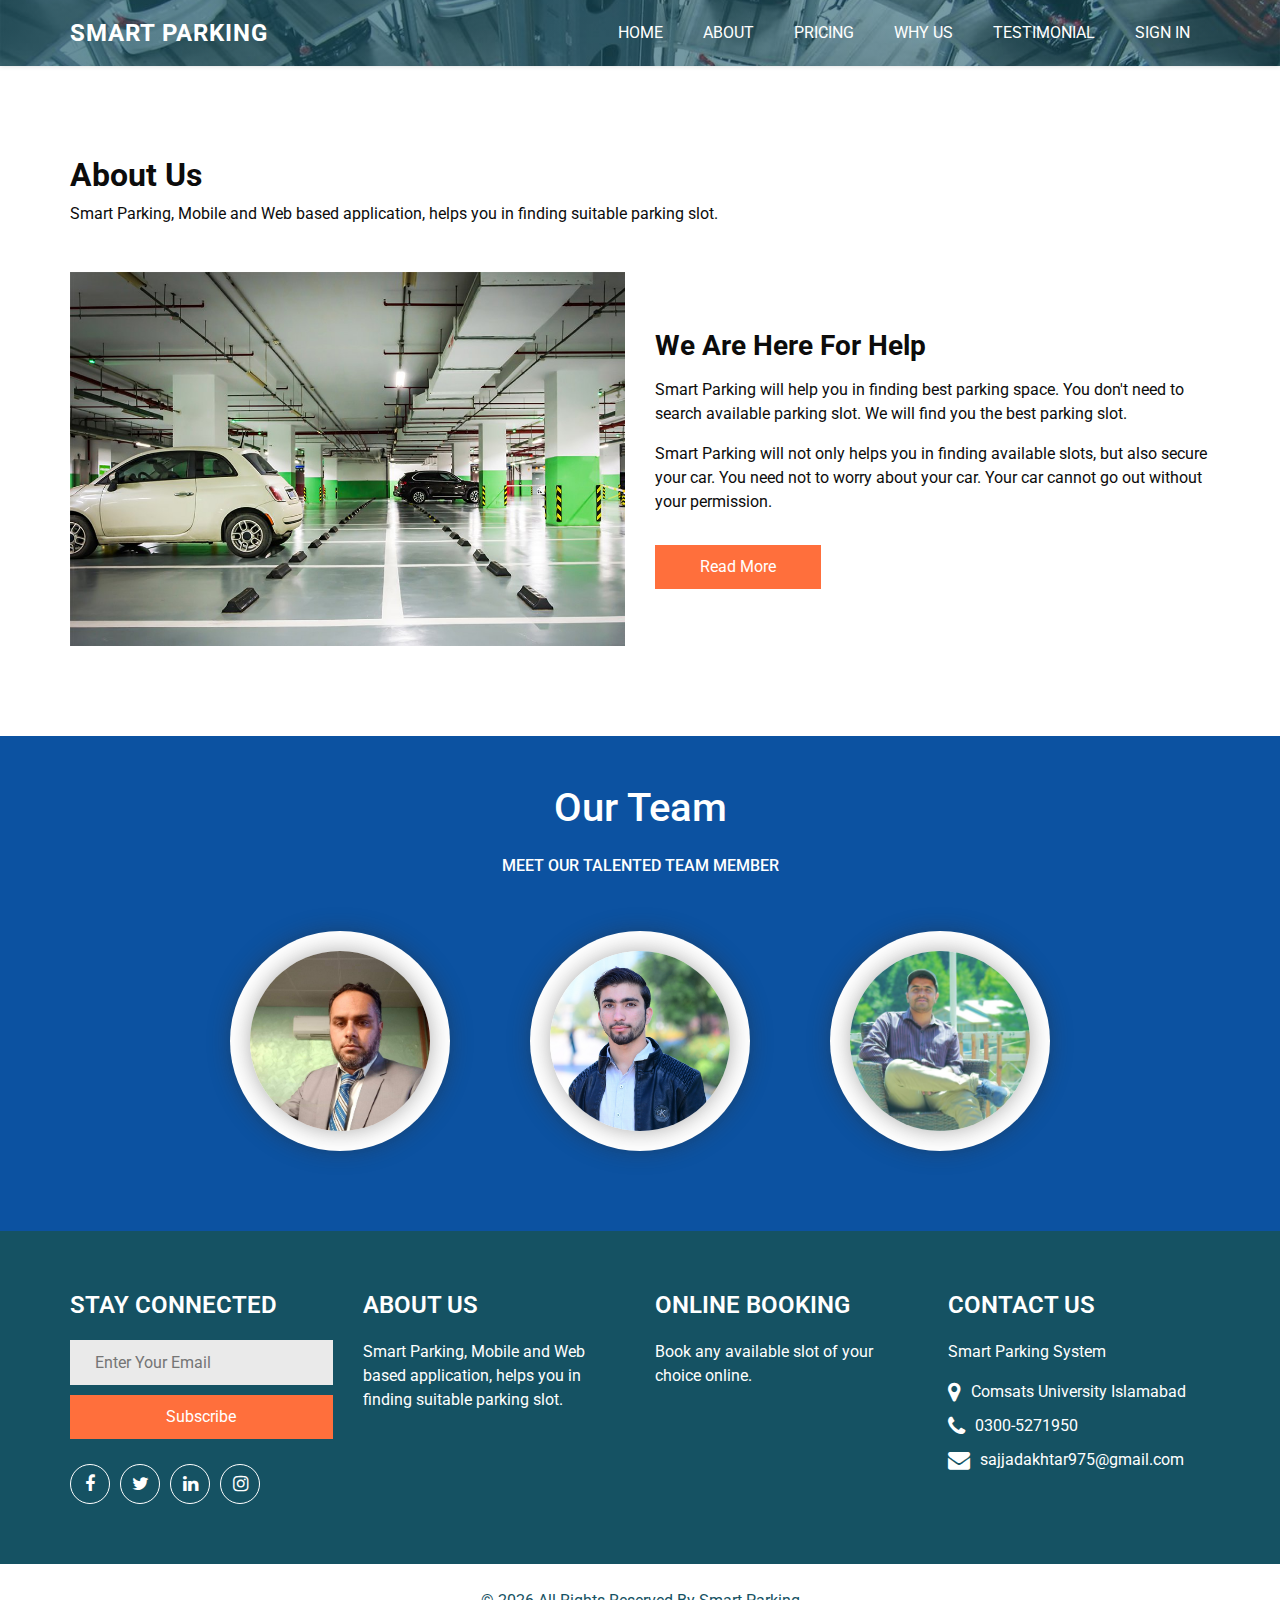
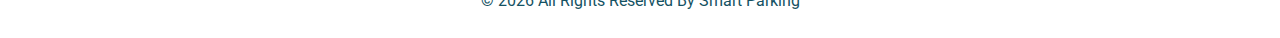
==== commit ed100bb3: "changes" ====
--- a/about.html
+++ b/about.html
@@ -110,14 +110,11 @@
               We Are Here For Help
             </h3>
             <p>
-              There are many variations of passages of Lorem Ipsum available, but the majority have suffered alteration
-              in some form, by injected humour, or randomised words which don't look even slightly believable. If you
-              are going to use a passage to be sure there isn't anything
-              the middle of text.
-            </p>
-            <p>
-              Molestiae odio earum non qui cumque provident voluptates, repellendus exercitationem, possimus at iste corrupti officiis unde alias eius ducimus reiciendis soluta eveniet. Nobis ullam ab omnis quasi expedita.
-            </p>
+              Smart Parking will help you in finding best parking space. You don't need to search available parking slot. We will find you the best parking slot.
+             </p>
+             <p>
+               Smart Parking will not only helps you in finding available slots, but also secure your car. You need not to worry about your car. Your car cannot go out without your permission. 
+             </p>
             <a href="">
               Read More
             </a>
@@ -138,7 +135,7 @@
           <div class="col-md-4 col-sm-4 col-lg-4 col-xl-4 col-12">
             <div class="profile-card">
               <div class="img">
-                <img src="images/l.jpg" alt="" />
+                <img src="images/zulfiqar.jpg" alt="" />
               </div>
               <div class="caption">
                 <h3>Zulfiqar Ali</h3>
@@ -193,7 +190,7 @@
           <div class="col-md-4 col-sm-4 col-lg-4 col-xl-4 col-12">
             <div class="profile-card">
               <div class="img">
-                <img src="images/l.jpg" alt="" />
+                <img src="images/Umair.png" alt="" />
               </div>
               <div class="caption">
                 <h3>Umair Banaras</h3>
--- a/css/style.css
+++ b/css/style.css
@@ -911,7 +911,7 @@
 
 .myTeam{
   display: flex;
-    /* flex-direction: row; */
+    flex-direction: row;
     flex-wrap: wrap;
     justify-content: center;
     align-items: center;
--- a/css/responsive.css
+++ b/css/responsive.css
@@ -42,6 +42,10 @@
     padding-top: 0;
   }
 
+  .myTeam {
+    margin-left: 40px;
+  }
+
   .info_section .contact_nav a:not(:nth-last-child(1)) {
     margin-bottom: 25px;
   }
